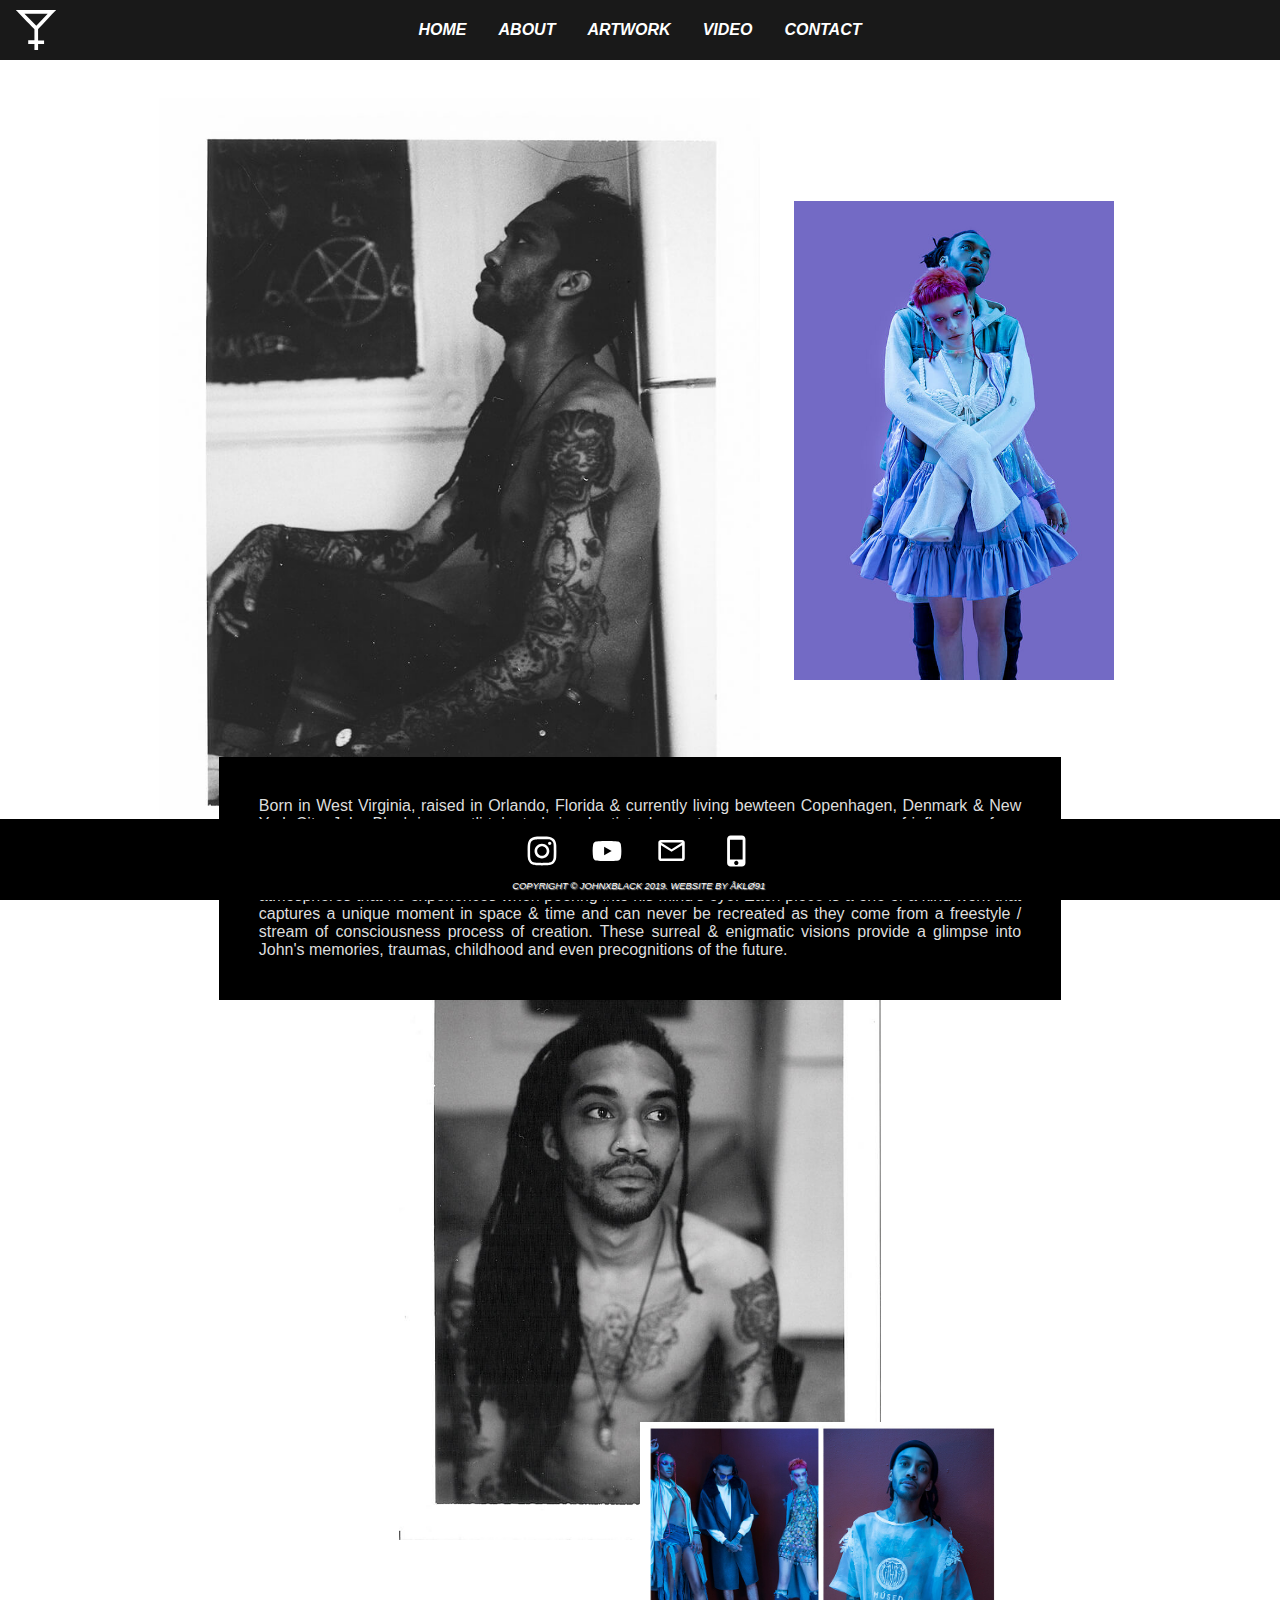
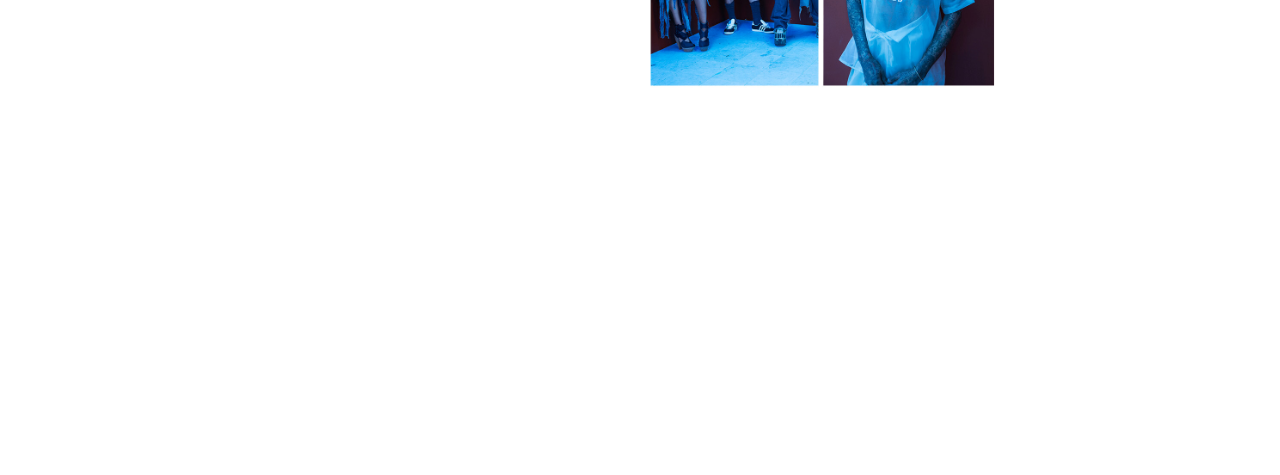
==== about.html @ 9cca1787 "v0.61" ====
<!doctype html>
<html lang="en">
  <head>
    <meta charset="utf-8">
    <meta name="viewport" content="width=device-width, initial-scale=1, shrink-to-fit=no">
    <link rel="stylesheet" type="text/css" href="css/style.css">
    <!-- Google Tag Manager -->
    <script>(function(w,d,s,l,i){w[l]=w[l]||[];w[l].push({'gtm.start':
    new Date().getTime(),event:'gtm.js'});var f=d.getElementsByTagName(s)[0],
    j=d.createElement(s),dl=l!='dataLayer'?'&l='+l:'';j.async=true;j.src=
    'https://www.googletagmanager.com/gtm.js?id='+i+dl;f.parentNode.insertBefore(j,f);
    })(window,document,'script','dataLayer','GTM-PS6SMH6');</script>
    <!-- End Google Tag Manager -->
    <meta name="description" content="JOHNXBLACK IS AN ABSTRACT FUTURIST ARTIST & DESIGNER FROM NEW YORK CITY USA CURRENTLY LIVING IN COPENHAGEN DENMARK">
    <meta name="keywords" content="JOHNXBLACK, JOHN BLACK, MCLIV, AKLO, AKLO91, NEW YORK CITY, NYC, USA, BROOKLYN">
    <meta name="author" content="AKLO91">
    <link rel="apple-touch-icon" sizes="57x57" href="img/apple-icon-57x57.png">
    <link rel="apple-touch-icon" sizes="60x60" href="img/apple-icon-60x60.png">
    <link rel="apple-touch-icon" sizes="72x72" href="img/apple-icon-72x72.png">
    <link rel="apple-touch-icon" sizes="76x76" href="img/apple-icon-76x76.png">
    <link rel="apple-touch-icon" sizes="114x114" href="img/apple-icon-114x114.png">
    <link rel="apple-touch-icon" sizes="120x120" href="img/apple-icon-120x120.png">
    <link rel="apple-touch-icon" sizes="144x144" href="img/apple-icon-144x144.png">
    <link rel="apple-touch-icon" sizes="152x152" href="img/apple-icon-152x152.png">
    <link rel="apple-touch-icon" sizes="180x180" href="img/apple-icon-180x180.png">
    <link rel="icon" type="image/png" sizes="192x192"  href="img/android-icon-192x192.png">
    <link rel="icon" type="image/png" sizes="32x32" href="img/favicon-32x32.png">
    <link rel="icon" type="image/png" sizes="96x96" href="img/favicon-96x96.png">
    <link rel="icon" type="image/png" sizes="16x16" href="img/favicon-16x16.png">
    <link rel="manifest" href="/manifest.json">
    <meta name="msapplication-TileColor" content="#ffffff">
    <meta name="msapplication-TileImage" content="img/ms-icon-144x144.png">
    <meta name="theme-color" content="#ffffff">
    <title>ABOUT JOHNXBLACK ART | OFFICIAL WEBSITE</title>
  </head>
  <body>
    <!-- Google Tag Manager (noscript) -->
        <noscript><iframe src="https://www.googletagmanager.com/ns.html?id=GTM-PS6SMH6"
        height="0" width="0" style="display:none;visibility:hidden"></iframe></noscript>
    <!-- End Google Tag Manager (noscript) -->
    <video id="myVideo2" autoplay loop muted playsinline align="center">
      <source src="img/background2.webm">
    </video>
    <div id="maincontainer">
      <div class="header">
        <label for="navtoggle" class="navtogglelabel">
          <span></span>
        </label>
        <div id="navlogo">
          <a href="index.html"><img src="img/johnxblack_emblem.svg" height="40px" /></a>
        </div>
        <input type="checkbox" id="navtoggle" class="navtoggle">
        <nav>
          <ul>
            <li><a href="index.html">HOME</a></li>
            <li><a href="about.html">ABOUT</a></li>
            <li><a href="artwork.html">ARTWORK</a></li>
            <li><a href="video.html">VIDEO</a></li>
            <li><a href="contact.html">CONTACT</a></li>
          </ul>
        </nav>
      </div>
      <div id="aboutmain" align="center">
        <img id="aboutphoto" src="img/johnxblackphoto01.jpg" /><img id="aboutphoto4" src="img/johnxblackphoto04.jpg" />
        <div id="aboutblock01">
          <p class="about">Born in West Virginia, raised in Orlando, Florida & currently living bewteen Copenhagen, Denmark & New York City, John Black is a mutli-talented visual artist whose style encompasses a range of influences from abstract expressionism to afro-futurism, hardcore & punk music, southern trap rap, film / cinema, to quantum physics & fashion. A majority of his current fine artwork consists of oils & acrylics on canvas, illustration & sculpture. Through his iconic work he attempts to bring you into the complex visions, moods & atmospheres that he experiences when peering into his mind's eye. Each piece is a one of a kind work that captures a unique moment in space & time and can never be recreated as they come from a freestyle / stream of consciousness process of creation. These surreal & enigmatic visions provide a glimpse into John's memories, traumas, childhood and even precognitions of the future.</p>
        </div>
        <img id="aboutphoto2" src="img/johnxblackphoto02.jpg" />
        <img id="aboutphoto3" src="img/johnxblackphoto03.jpg" />
      </div>
      <footer>
        <div id="footrow1">
          <a href="https://www.instagram.com/johnxblack/"><img src="img/instagram.svg" height="40px"/></a> <a href="https://www.youtube.com/user/JClements63"><img src="img/youtube.svg" height="40px"/></a>
          <a href="mailto:john@johnxblack.com"> <img src="img/mail.svg" height="40px"/></a> <a href="tel:1-929-990-5096"><img src="img/iphone.svg" height="40px"></a>
        </div>
        <div id="footrow2">
          <p>COPYRIGHT &copy; JOHNXBLACK 2019. WEBSITE BY <a href="http://aklo91.com">ÅKLØ91</a></p>
        </div>
      </footer>
    </div>
  </body>
  <script> </script> <!-- Avoid Chrome bug of CSS Transition on page load -->
</html>
---- css/style.css ----
html {
  font-family: Helvetica, Courier, sans-serif;
  height: 100%;
}

* {
  cursor: url('../img/cursor.svg'), default;
}

*:active {
  cursor: url('../img/cursor.svg'), default;
}

body {
  margin: 0 auto;
  overflow-x: hidden;
}

#myVideo {
  position: fixed;
  top: 0;
  left: 0;
  min-width: 100%;
  min-height: 100%;
  margin: 0 auto;
  z-index: -1;
}

#myVideo2 {
  position: fixed;
  top: 0;
  left: 0;
  min-width: 100%;
  min-height: 100%;
  margin: 0 auto;
  z-index: -1;
}

#myVideo3 {
  position: fixed;
  top: 0;
  left: 0;
  min-width: 100%;
  min-height: 100%;
  margin: 0 auto;
  z-index: -1;
}

#homecontainer {
  display: grid;
  grid-template: 60px 1fr 75px / 3% 1fr 3%;
  grid-template-areas:
  "header header header"
  ". main ."
  "footer footer footer";
  width: 100vw;
  height: 100vh;
  align-items: center;
  overflow-y: hidden;
}

#homemain {
  grid-area: main;
  align-self: center;
}

#artcontainer {
  display: grid;
  grid-template: 60px 1fr 75px / 3% 1fr 3%;
  grid-template-areas:
  "header header header"
  ". main ."
  "footer footer footer";
  width: 100vw;
  margin-bottom: 12%;
}

#artmain {
  grid-area: main;
}

#videomain {
  grid-area: main;
  padding-top: 1%;
  padding-bottom: 5%;
}

#videomain iframe {
  margin-bottom: 3%;
}

#videomain h1 {
  color: white;
}

.video-responsive{
    overflow:hidden;
    padding-bottom:56.25%;
    position:relative;
    height:0;
}

.video-responsive iframe{
    left:0;
    top:0;
    height:100%;
    width:100%;
    position:absolute;
}

#contactform {
  width: 100%;
  background-color: #000;
  height: 50%;
  padding: 3%;
}

#contactform h1 {
  color: #fff;
  font-size: 2em;
}

#contactform p {
  color: #fff;
  font-size: 1em;
}

#contactform a {
  text-decoration: none;
}

#contactform a:hover {
  opacity: .5;
}

#logo {
  width: 96%;
  transition: .8s ease;
  padding: 2%;
  text-shadow: 2px 2px 3px rgba(0,0,0,0.22);
  margin: 0 auto;
  text-align: center;
  display: grid;
}

#logo:hover {
  -ms-transform: rotate(-45deg); /* IE 9 */
  -webkit-transform: rotate(-45deg); /* Safari prior 9.0 */
  transform: rotate(-45deg); /* Standard syntax */
}

#logo h2 {
  color: #FFFFFF;
  font-style: italic;
  font-size: 1.5em;
  margin: 0 auto;
  padding-top: 2%;
  text-align: justify;
  -ms-text-justify: distribute-all-lines;
  text-justify: distribute-all-lines;
}

#maincontainer {
  display: grid;
  grid-template: 60px 1fr 75px / 3% 1fr 1fr 3%;
  grid-template-areas:
  "header header header header"
  "main main main main"
  "footer footer footer footer";
  width: 100vw;
  overflow-x: hidden;
}

#aboutmain {
  display: grid;
  grid-area: main;
  margin: 3%;
}

#aboutphoto {
  width: 90%;
}

#aboutphoto2 {
  width: 90%;
  position: relative;
  top: -30%;
  justify-self: center;
}

#aboutphoto3 {
  width: 60%;
  position: relative;
  top: -100%;
  margin-left: auto;
}

#aboutphoto4 {
  display: none;
}

#aboutblock01 {
  display: grid;
  justify-self: end;
  margin-left: auto;
  position: relative;
  top: -15%;
  background: black;
  color: #DDD;
  padding: 2%;
  width: 75%;
  text-align: justify;
  z-index: 1;
}

.about {
  padding-left: 2%;
  padding-right: 2%;
}

.header {
  grid-area: header;
  background-color: #000;
  opacity: .90;
  width: 100%;
  height: 100%;
  z-index: 999;
}

#navlogo {
  display: grid;
  justify-content: center;
  align-content: center;
  height: 100%;
}

.navtoggle {
  display: none;
}

.navtoggle:checked ~ nav {
  transform: scale(1, 1);
}

.navtoggle:checked ~ nav a {
  opacity: 1;
}

.navtogglelabel {
  color: #fff;
  position: absolute;
  top: 0;
  left: 0;
  margin-left: 1em;
  height: 60px;
  display: flex;
  align-items: center;
}

.navtogglelabel span,
.navtogglelabel span::before,
.navtogglelabel span::after {
  display: block;
  background: white;
  height: 2px;
  width: 2em;
  position: relative;
}

.navtogglelabel span::before,
.navtogglelabel span::after {
  content: '';
  position: absolute;
}

.navtogglelabel span::before {
  bottom: 7px;
}

.navtogglelabel span::after {
  top: 7px;
}

nav {
  position: absolute;
  text-align: left;
  left: 0;
  background: #000;
  width: 100%;
  transform: scale(1, 0);
  transform-origin: top;
  transition: transform .1s ease-in-out;
  z-index: 999;
}

nav ul {
  margin: 0;
  padding: 0;
  list-style: none;
}

nav li {
  margin: 1em;
}

nav a {
  color: #fff;
  opacity: 0;
  text-decoration: none;
  font-size: 1.25rem;
  font-weight: bold;
  font-style: italic;
  transition: opacity .1s ease-in-out;
}

nav a:hover {
  color: #555;
}

h1 {
  color: #000;
  font-weight: bold;
  font-style: italic;
}

footer {
  position: fixed;
  bottom: 0;
  background: black;
  display: grid;
  grid-auto-flow: row;
  grid-area: footer;
  width: 100%;
  align-items: center;
  justify-content: center;
  text-shadow: 1px 1px 1px #AAA;
  text-align: center;
  padding-top: 1%;
  z-index: 999;
}

footer p {
  color: #fff;
  font-size: 7pt;
  font-style: italic;
}

footer a {
    transition: .2s ease;
    text-decoration: none;
    color: #fff;
    padding-right: 1%;
}

footer a:hover {
  opacity: .5;
}

#homefooter {
  display: grid;
  grid-auto-flow: row;
  grid-area: footer;
  width: 100%;
  align-items: center;
  justify-content: center;
  text-shadow: 1px 1px 1px #AAA;
  text-align: center;
  z-index: 999;
}

#homefooter p {
  color: #fff;
  font-size: 7pt;
  font-style: italic;
}

#homefooter a {
    transition: .3s ease;
    text-decoration: none;
    color: #fff;
    padding-right: 1%;
}

#homefooter a:hover {
  opacity: .5;
}

#footrow1 {
  display: grid;
  grid-auto-flow: column;
  align-items: center;
}

#footrow2 {
  width: 260px;
}

* {
  box-sizing: border-box
}

.mySlides1, .mySlides2, .mySlides3 {
  display: none
}
img {
  vertical-align: middle;
}
      /* Slideshow container */
        .slideshow-container {
            max-width: 600px;
            position: relative;
            margin: auto;
            }
            /* Next & previous buttons */
            .prev, .next {
            cursor: pointer;
            position: absolute;
            top: 50%;
            display: flex;
            width: auto;
            padding: 16px;
            margin-top: -22px;
            color: white;
            font-weight: bold;
            font-size: 18px;
            transition: 0.6s ease;
            border-radius: 0 3px 3px 0;
            user-select: none;
            }
            /* Position the "next button" to the right */
            .next {
              right: 0;
              border-radius: 3px 0 0 3px;
            }
            /* On hover, add a grey background color */
            .prev:hover, .next:hover {
              background-color: #f1f1f1;
              color: black;
            }



@media (min-width: 420px){

.navtogglelabel {
  display: none;
}

.header {
  display: grid;
  grid-template-columns: 1fr auto 1fr 1fr;
}

#navlogo {
  padding-left: 4%;
  justify-content: start;
}

#logo {
  width: 40%;
  transition: .8s ease;
}

#logo:hover {
  -ms-transform: rotate(-45deg); /* IE 9 */
  -webkit-transform: rotate(-45deg); /* Safari prior 9.0 */
  transform: rotate(-45deg); /* Standard syntax */
}

#logo h2 {
  font-size: 2em;
  text-align: center;
}

nav {
  all: unset;
  grid-column: 3 / 4;
  display: grid;
  align-content: center;
  justify-content: center;
}

nav ul {
  display: grid;
  grid-auto-flow: column;
}

nav a {
  opacity: 1;
  font-size: 1rem;
  transition: .1s ease;
  position: relative;
}

nav a::before {
  content: '';
  display: block;
  height: 3px;
  background: #DDD;
  position: absolute;
  top: 0.4rem;
  left: 0;
  right: 0;
  transform: scale(0, 1);
  transform-origin: left;
  transition: transform ease-in-out 250ms;
}

nav a:hover {
  color: #555;
}

nav a:hover::before {
  transform: scale(1,1);
}

#aboutphoto {
  display: grid;
  width: 50%;
  margin-right: auto;
  margin-left: 10%;
}

#aboutphoto2 {
  width: 40%;
  position: relative;
  top: -25%;
  justify-self: center;
}

#aboutphoto3 {
  width: 30%;
  position: relative;
  top: -100%;
  margin-left: auto;
  margin-right: 20%;
}

#aboutphoto4 {
  margin-left: auto;
  display: flex;
  width: 25%;
  position: absolute;
  margin-top: 8%;
  margin-right: 7%;
  margin-left: 59%;
}

#aboutblock01 {
  display: grid;
  margin: 0 auto;
  top: -35%;
  background: black;
  color: #DDD;
  padding: 2%;
  width: 70%;
  text-align: justify;
  z-index: 1;
}

.videocenter {
  align: center;
  width: 60%;
}

#contactform {
  width: 40%;
  padding-bottom: 2%;
}

}
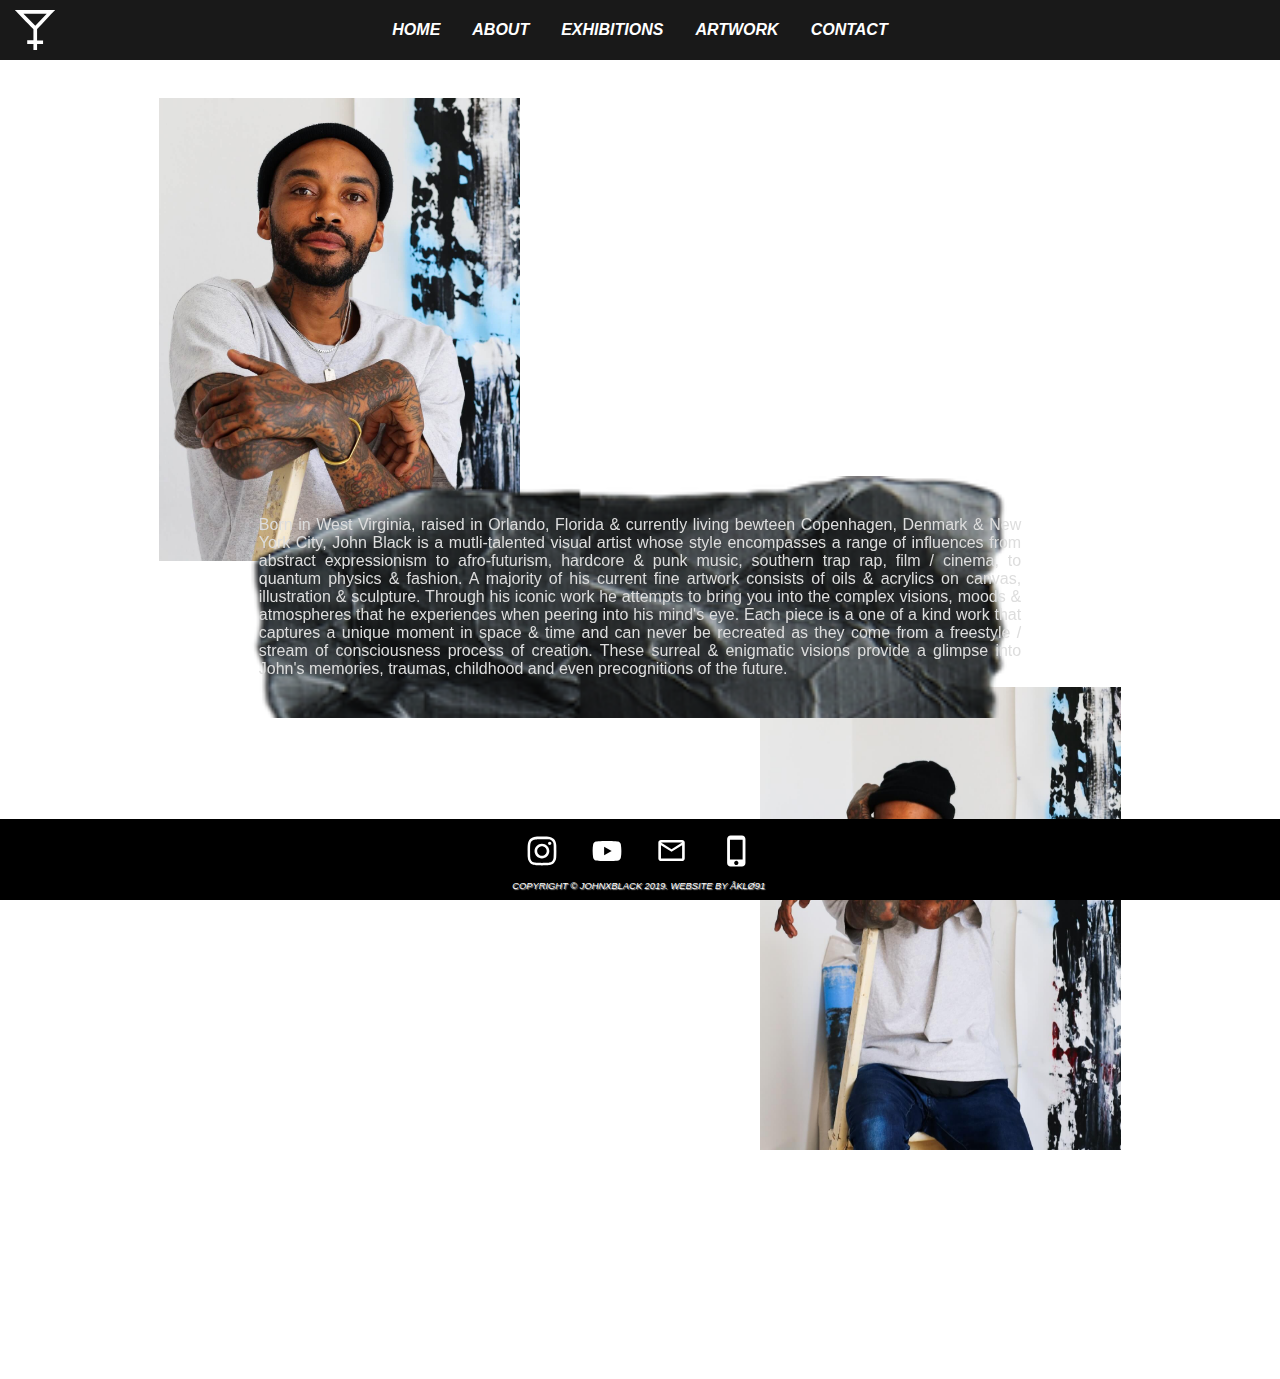
==== commit 2e378c1b: "v0.63" ====
--- a/about.html
+++ b/about.html
@@ -38,8 +38,8 @@
         <noscript><iframe src="https://www.googletagmanager.com/ns.html?id=GTM-PS6SMH6"
         height="0" width="0" style="display:none;visibility:hidden"></iframe></noscript>
     <!-- End Google Tag Manager (noscript) -->
-    <video id="myVideo2" autoplay loop muted playsinline align="center">
-      <source src="img/background2.webm">
+    <video id="myVideo2" preload="auto" autoplay loop muted playsinline webkit-playsinline align="center">
+      <source src="img/background2.mp4">
     </video>
     <div id="maincontainer">
       <div class="header">
@@ -54,19 +54,18 @@
           <ul>
             <li><a href="index.html">HOME</a></li>
             <li><a href="about.html">ABOUT</a></li>
+            <li><a href="exhibitions.html">EXHIBITIONS</a></li>
             <li><a href="artwork.html">ARTWORK</a></li>
-            <li><a href="video.html">VIDEO</a></li>
             <li><a href="contact.html">CONTACT</a></li>
           </ul>
         </nav>
       </div>
       <div id="aboutmain" align="center">
-        <img id="aboutphoto" src="img/johnxblackphoto01.jpg" /><img id="aboutphoto4" src="img/johnxblackphoto04.jpg" />
+        <img id="aboutphoto" src="img/johnxblackphoto01.jpg" />
         <div id="aboutblock01">
           <p class="about">Born in West Virginia, raised in Orlando, Florida & currently living bewteen Copenhagen, Denmark & New York City, John Black is a mutli-talented visual artist whose style encompasses a range of influences from abstract expressionism to afro-futurism, hardcore & punk music, southern trap rap, film / cinema, to quantum physics & fashion. A majority of his current fine artwork consists of oils & acrylics on canvas, illustration & sculpture. Through his iconic work he attempts to bring you into the complex visions, moods & atmospheres that he experiences when peering into his mind's eye. Each piece is a one of a kind work that captures a unique moment in space & time and can never be recreated as they come from a freestyle / stream of consciousness process of creation. These surreal & enigmatic visions provide a glimpse into John's memories, traumas, childhood and even precognitions of the future.</p>
         </div>
         <img id="aboutphoto2" src="img/johnxblackphoto02.jpg" />
-        <img id="aboutphoto3" src="img/johnxblackphoto03.jpg" />
       </div>
       <footer>
         <div id="footrow1">
--- a/css/style.css
+++ b/css/style.css
@@ -17,12 +17,12 @@
 }
 
 #myVideo {
-  position: fixed;
+  position: absolute;
+  margin: 0 auto;
   top: 0;
-  left: 0;
+  left: -960px;
   min-width: 100%;
   min-height: 100%;
-  margin: 0 auto;
   z-index: -1;
 }
 
@@ -108,9 +108,19 @@
     position:absolute;
 }
 
+.formbackground {
+  display: inline;
+  z-index: -1;
+  position: absolute;
+  height: 35%;
+  width: 80%;
+  margin: 0 auto;
+  left: 12%;
+}
+
 #contactform {
+  display: block;
   width: 100%;
-  background-color: #000;
   height: 50%;
   padding: 3%;
 }
@@ -141,12 +151,6 @@
   margin: 0 auto;
   text-align: center;
   display: grid;
-}
-
-#logo:hover {
-  -ms-transform: rotate(-45deg); /* IE 9 */
-  -webkit-transform: rotate(-45deg); /* Safari prior 9.0 */
-  transform: rotate(-45deg); /* Standard syntax */
 }
 
 #logo h2 {
@@ -188,29 +192,19 @@
   justify-self: center;
 }
 
-#aboutphoto3 {
-  width: 60%;
-  position: relative;
-  top: -100%;
-  margin-left: auto;
-}
-
-#aboutphoto4 {
-  display: none;
-}
-
 #aboutblock01 {
   display: grid;
   justify-self: end;
   margin-left: auto;
   position: relative;
-  top: -15%;
-  background: black;
+  top: -12%;
   color: #DDD;
-  padding: 2%;
-  width: 75%;
+  padding: 10%;
+  width: 80%;
   text-align: justify;
   z-index: 1;
+  background-image: url("../img/papertexture3.png");
+  background-size: 100%;
 }
 
 .about {
@@ -457,7 +451,7 @@
 }
 
 #logo {
-  width: 40%;
+  width: 33%;
   transition: .8s ease;
 }
 
@@ -499,6 +493,7 @@
   background: #DDD;
   position: absolute;
   top: 0.4rem;
+  bottom: -.75em;
   left: 0;
   right: 0;
   transform: scale(0, 1);
@@ -514,48 +509,42 @@
   transform: scale(1,1);
 }
 
+#myVideo {
+  position: fixed;
+  margin: 0 auto;
+  top: 0;
+  left: 0;
+  min-width: 100%;
+  min-height: 100%;
+  z-index: -1;
+}
+
 #aboutphoto {
   display: grid;
-  width: 50%;
+  width: 30%;
   margin-right: auto;
   margin-left: 10%;
 }
 
 #aboutphoto2 {
-  width: 40%;
+  width: 30%;
   position: relative;
   top: -25%;
-  justify-self: center;
-}
-
-#aboutphoto3 {
-  width: 30%;
-  position: relative;
-  top: -100%;
-  margin-left: auto;
-  margin-right: 20%;
-}
-
-#aboutphoto4 {
-  margin-left: auto;
-  display: flex;
-  width: 25%;
-  position: absolute;
-  margin-top: 8%;
-  margin-right: 7%;
-  margin-left: 59%;
+  justify-self: end;
+  margin-right: 10%;
 }
 
 #aboutblock01 {
   display: grid;
   margin: 0 auto;
   top: -35%;
-  background: black;
   color: #DDD;
   padding: 2%;
   width: 70%;
   text-align: justify;
   z-index: 1;
+  background-image: url("../img/papertexture2.png") no-repeat;
+  background-size: 100%;
 }
 
 .videocenter {
@@ -563,6 +552,16 @@
   width: 60%;
 }
 
+.formbackground {
+  display: inline;
+  z-index: -1;
+  position: absolute;
+  height: 35%;
+  width: 40%;
+  margin: 0 auto;
+  left: 31%;
+}
+
 #contactform {
   width: 40%;
   padding-bottom: 2%;
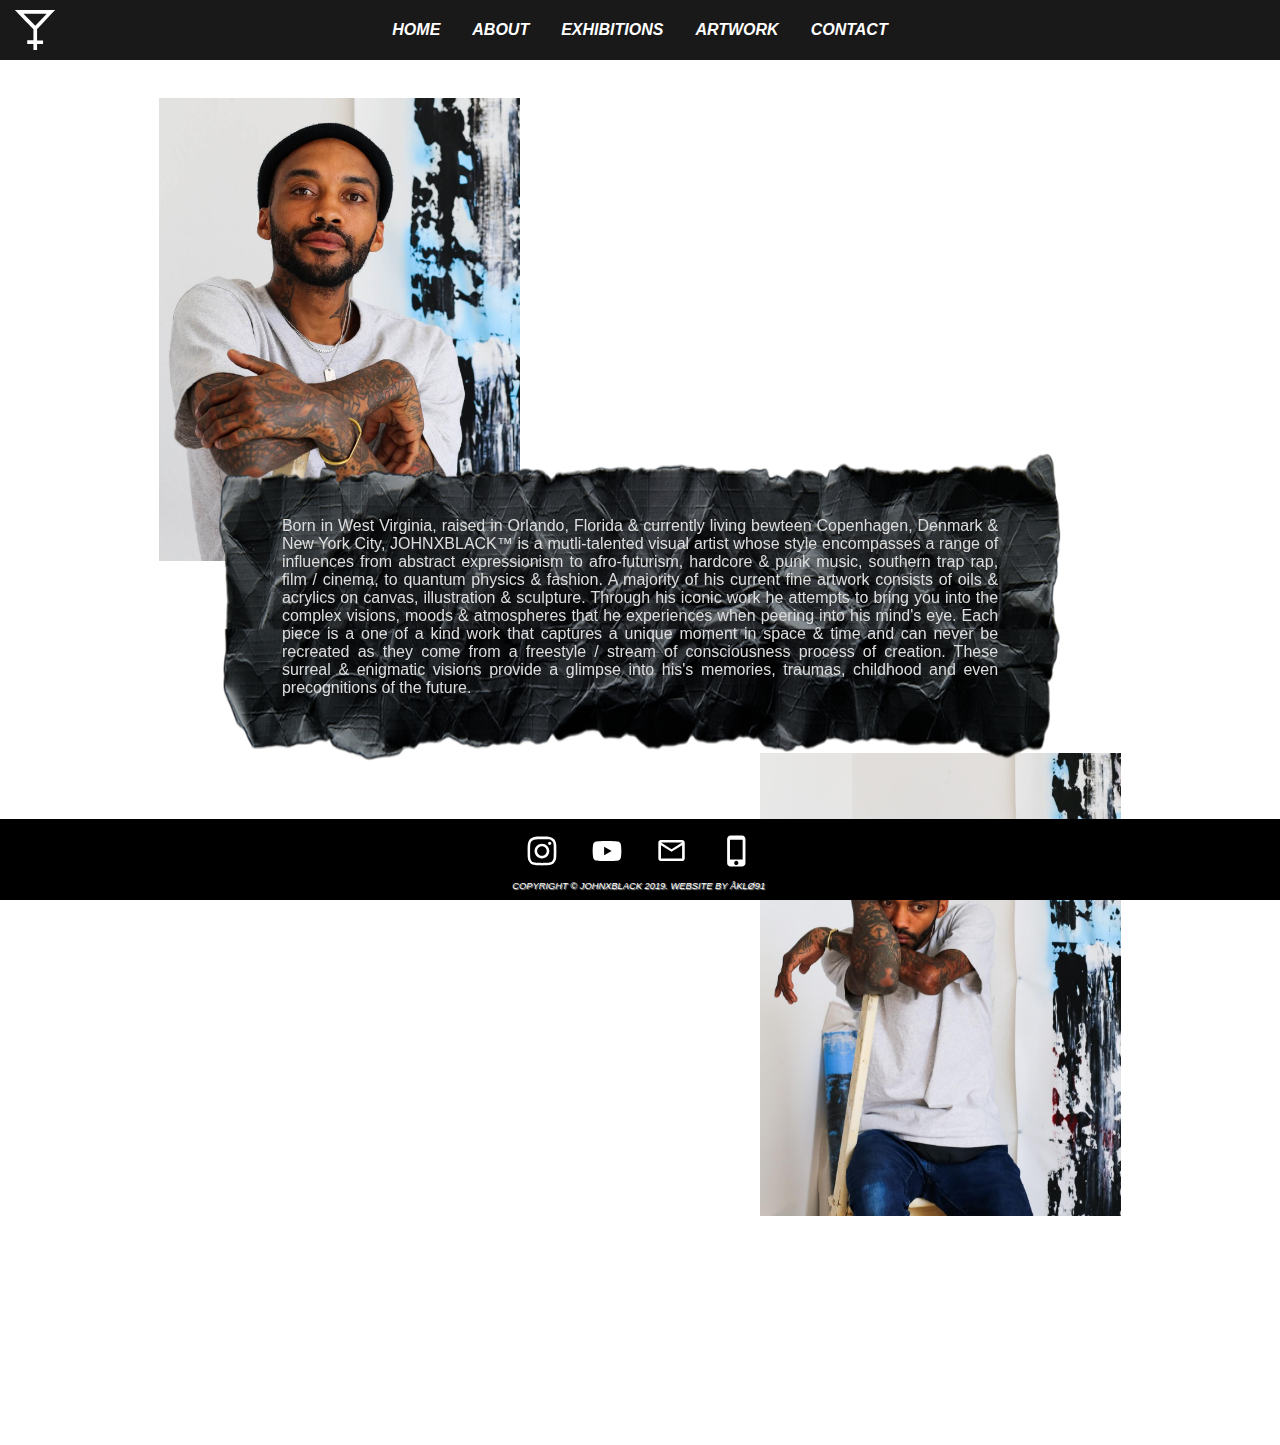
==== commit 9920c853: "v0.64" ====
--- a/about.html
+++ b/about.html
@@ -63,7 +63,7 @@
       <div id="aboutmain" align="center">
         <img id="aboutphoto" src="img/johnxblackphoto01.jpg" />
         <div id="aboutblock01">
-          <p class="about">Born in West Virginia, raised in Orlando, Florida & currently living bewteen Copenhagen, Denmark & New York City, John Black is a mutli-talented visual artist whose style encompasses a range of influences from abstract expressionism to afro-futurism, hardcore & punk music, southern trap rap, film / cinema, to quantum physics & fashion. A majority of his current fine artwork consists of oils & acrylics on canvas, illustration & sculpture. Through his iconic work he attempts to bring you into the complex visions, moods & atmospheres that he experiences when peering into his mind's eye. Each piece is a one of a kind work that captures a unique moment in space & time and can never be recreated as they come from a freestyle / stream of consciousness process of creation. These surreal & enigmatic visions provide a glimpse into John's memories, traumas, childhood and even precognitions of the future.</p>
+          <p class="about">Born in West Virginia, raised in Orlando, Florida & currently living bewteen Copenhagen, Denmark & New York City, JOHNXBLACK&trade; is a mutli-talented visual artist whose style encompasses a range of influences from abstract expressionism to afro-futurism, hardcore & punk music, southern trap rap, film / cinema, to quantum physics & fashion. A majority of his current fine artwork consists of oils & acrylics on canvas, illustration & sculpture. Through his iconic work he attempts to bring you into the complex visions, moods & atmospheres that he experiences when peering into his mind's eye. Each piece is a one of a kind work that captures a unique moment in space & time and can never be recreated as they come from a freestyle / stream of consciousness process of creation. These surreal & enigmatic visions provide a glimpse into his's memories, traumas, childhood and even precognitions of the future.</p>
         </div>
         <img id="aboutphoto2" src="img/johnxblackphoto02.jpg" />
       </div>
--- a/css/style.css
+++ b/css/style.css
@@ -79,20 +79,6 @@
   grid-area: main;
 }
 
-#videomain {
-  grid-area: main;
-  padding-top: 1%;
-  padding-bottom: 5%;
-}
-
-#videomain iframe {
-  margin-bottom: 3%;
-}
-
-#videomain h1 {
-  color: white;
-}
-
 .video-responsive{
     overflow:hidden;
     padding-bottom:56.25%;
@@ -108,21 +94,13 @@
     position:absolute;
 }
 
-.formbackground {
-  display: inline;
-  z-index: -1;
-  position: absolute;
-  height: 35%;
-  width: 80%;
-  margin: 0 auto;
-  left: 12%;
-}
-
 #contactform {
   display: block;
   width: 100%;
   height: 50%;
   padding: 3%;
+  background-image: url("../img/papertexture.png");
+  background-size: 100% 100%;
 }
 
 #contactform h1 {
@@ -179,6 +157,10 @@
   display: grid;
   grid-area: main;
   margin: 3%;
+}
+
+#aboutmain h1 {
+  color: #fff;
 }
 
 #aboutphoto {
@@ -219,6 +201,12 @@
   width: 100%;
   height: 100%;
   z-index: 999;
+}
+
+.flyer {
+  margin: 0 auto;
+  width: 95%;
+  padding-bottom: 5%;
 }
 
 #navlogo {
@@ -539,17 +527,19 @@
   margin: 0 auto;
   top: -35%;
   color: #DDD;
-  padding: 2%;
+  padding: 4%;
   width: 70%;
   text-align: justify;
   z-index: 1;
-  background-image: url("../img/papertexture2.png") no-repeat;
-  background-size: 100%;
-}
-
-.videocenter {
-  align: center;
-  width: 60%;
+  background-image: url("../img/papertexture2.png");
+  background-size: 100% 100%;
+}
+
+.flyer {
+  display: grid;
+  align-self: center;
+  margin: 0 auto;
+  width: 40%;
 }
 
 .formbackground {
@@ -563,7 +553,7 @@
 }
 
 #contactform {
-  width: 40%;
+  width: 30%;
   padding-bottom: 2%;
 }
 
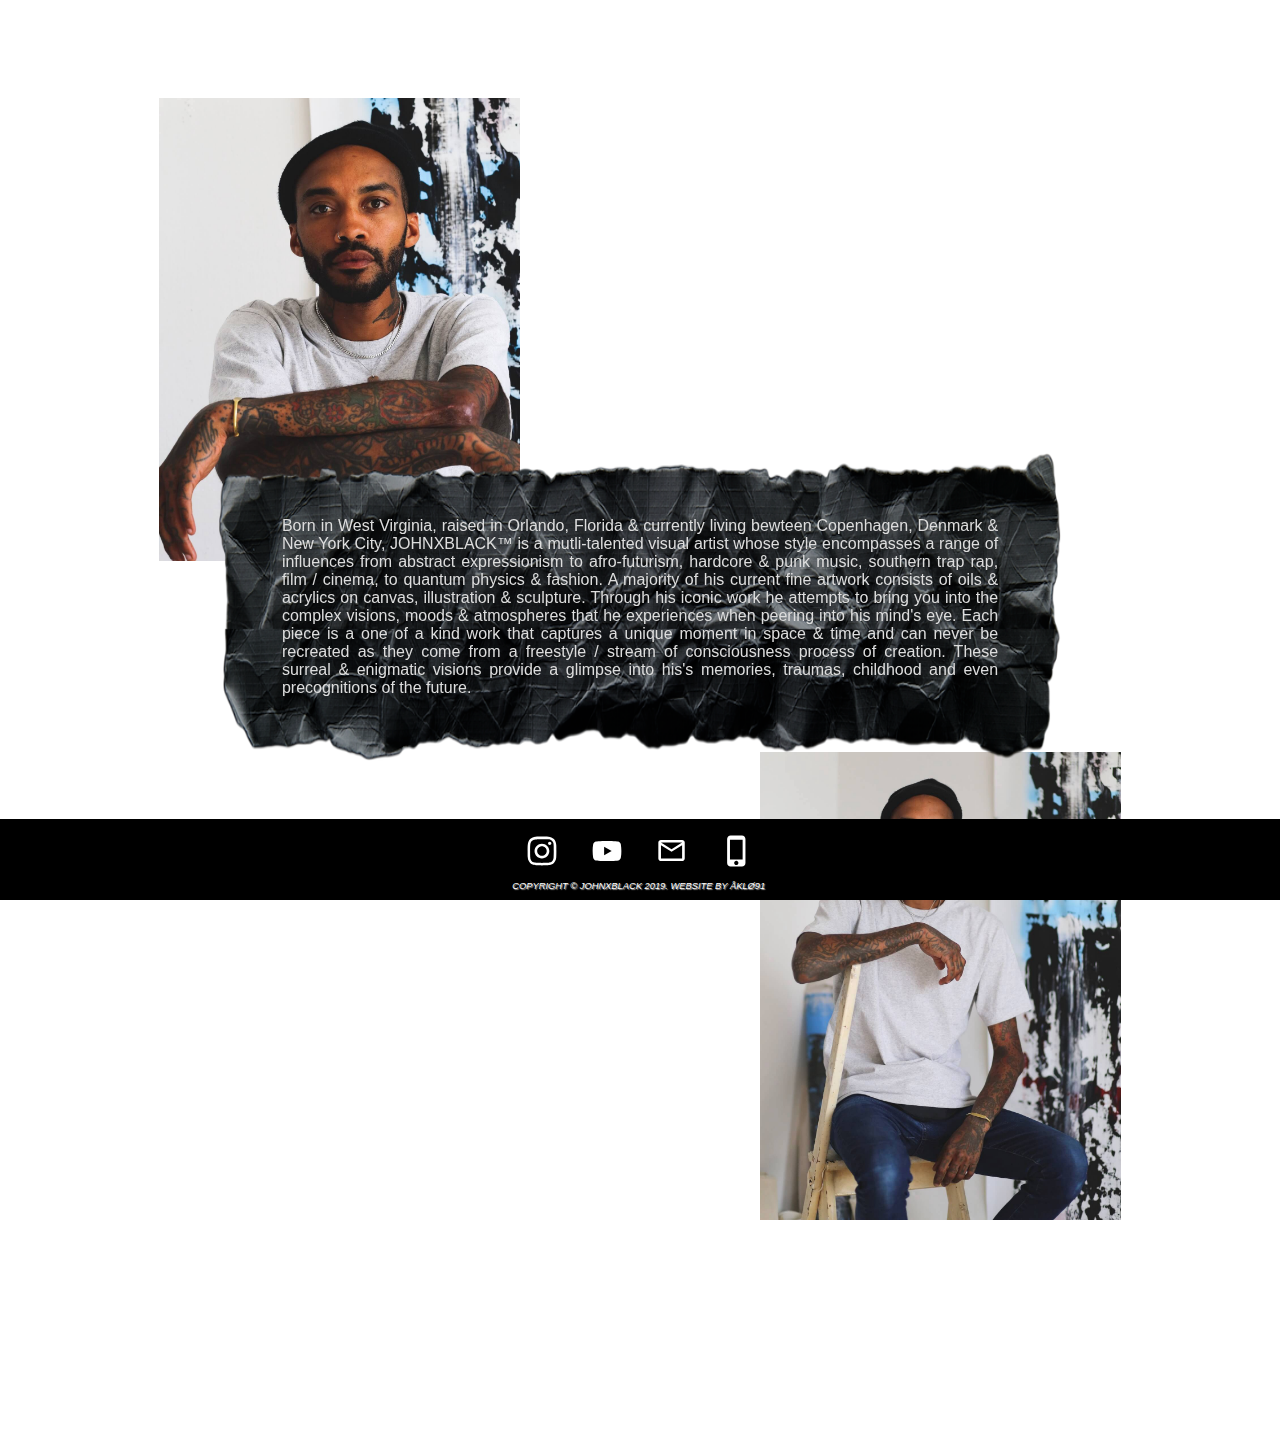
==== commit a95881e7: "v0.70" ====
--- a/about.html
+++ b/about.html
@@ -61,7 +61,7 @@
         </nav>
       </div>
       <div id="aboutmain" align="center">
-        <img id="aboutphoto" src="img/johnxblackphoto01.jpg" />
+        <img id="aboutphoto" src="img/johnxblackphoto03.jpg" />
         <div id="aboutblock01">
           <p class="about">Born in West Virginia, raised in Orlando, Florida & currently living bewteen Copenhagen, Denmark & New York City, JOHNXBLACK&trade; is a mutli-talented visual artist whose style encompasses a range of influences from abstract expressionism to afro-futurism, hardcore & punk music, southern trap rap, film / cinema, to quantum physics & fashion. A majority of his current fine artwork consists of oils & acrylics on canvas, illustration & sculpture. Through his iconic work he attempts to bring you into the complex visions, moods & atmospheres that he experiences when peering into his mind's eye. Each piece is a one of a kind work that captures a unique moment in space & time and can never be recreated as they come from a freestyle / stream of consciousness process of creation. These surreal & enigmatic visions provide a glimpse into his's memories, traumas, childhood and even precognitions of the future.</p>
         </div>
--- a/css/style.css
+++ b/css/style.css
@@ -20,9 +20,9 @@
   position: absolute;
   margin: 0 auto;
   top: 0;
-  left: -960px;
+  left: -540px;
   min-width: 100%;
-  min-height: 100%;
+  height: 100vh;
   z-index: -1;
 }
 
@@ -140,6 +140,8 @@
   text-align: justify;
   -ms-text-justify: distribute-all-lines;
   text-justify: distribute-all-lines;
+  text-align: center;
+  white-space: nowrap;
 }
 
 #maincontainer {
@@ -196,7 +198,6 @@
 
 .header {
   grid-area: header;
-  background-color: #000;
   opacity: .90;
   width: 100%;
   height: 100%;
@@ -267,7 +268,6 @@
   position: absolute;
   text-align: left;
   left: 0;
-  background: #000;
   width: 100%;
   transform: scale(1, 0);
   transform-origin: top;
@@ -397,7 +397,7 @@
             .prev, .next {
             cursor: pointer;
             position: absolute;
-            top: 50%;
+            top: 45%;
             display: flex;
             width: auto;
             padding: 16px;
@@ -451,7 +451,6 @@
 
 #logo h2 {
   font-size: 2em;
-  text-align: center;
 }
 
 nav {
@@ -503,7 +502,7 @@
   top: 0;
   left: 0;
   min-width: 100%;
-  min-height: 100%;
+  height: auto;
   z-index: -1;
 }
 
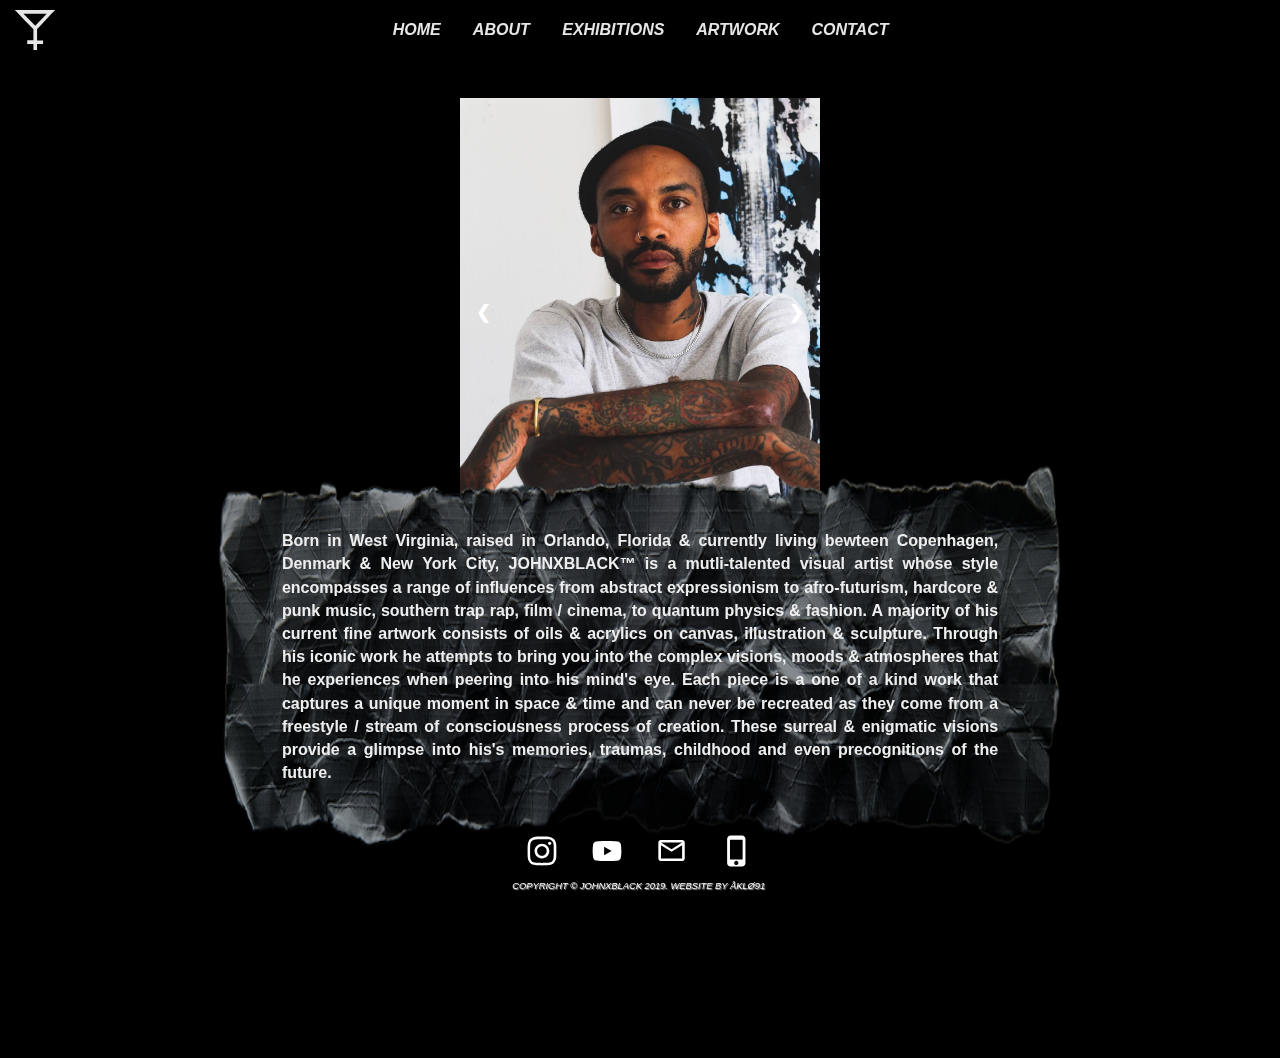
==== commit fe1f6c22: "v077" ====
--- a/about.html
+++ b/about.html
@@ -61,11 +61,22 @@
         </nav>
       </div>
       <div id="aboutmain" align="center">
-        <img id="aboutphoto" src="img/johnxblackphoto03.jpg" />
+        <div class="slideshow-container" uk-lightbox="animation: slide" id="aboutphoto">
+          <div class="mySlides1">
+            <a href="img/johnxblackphoto03.jpg"><img src="img/johnxblackphoto03.jpg" style="width:100%"></a>
+          </div>
+          <div class="mySlides1">
+            <a href="img/johnxblackphoto02.jpg" ><img src="img/johnxblackphoto02.jpg" style="width:100%"></a>
+          </div>
+          <div class="mySlides1">
+            <a href="img/johnxblackphoto01.jpg" ><img src="img/johnxblackphoto01.jpg" style="width:100%"></a>
+          </div>
+          <div class="prev" onclick="plusSlides(-1, 0)">&#10094;</div>
+          <div class="next" onclick="plusSlides(1, 0)">&#10095;</div>
+        </div>
         <div id="aboutblock01">
           <p class="about">Born in West Virginia, raised in Orlando, Florida & currently living bewteen Copenhagen, Denmark & New York City, JOHNXBLACK&trade; is a mutli-talented visual artist whose style encompasses a range of influences from abstract expressionism to afro-futurism, hardcore & punk music, southern trap rap, film / cinema, to quantum physics & fashion. A majority of his current fine artwork consists of oils & acrylics on canvas, illustration & sculpture. Through his iconic work he attempts to bring you into the complex visions, moods & atmospheres that he experiences when peering into his mind's eye. Each piece is a one of a kind work that captures a unique moment in space & time and can never be recreated as they come from a freestyle / stream of consciousness process of creation. These surreal & enigmatic visions provide a glimpse into his's memories, traumas, childhood and even precognitions of the future.</p>
         </div>
-        <img id="aboutphoto2" src="img/johnxblackphoto02.jpg" />
       </div>
       <footer>
         <div id="footrow1">
@@ -78,5 +89,29 @@
       </footer>
     </div>
   </body>
-  <script> </script> <!-- Avoid Chrome bug of CSS Transition on page load -->
+  <script>
+    var slideIndex = [1,1,1];
+    var slideId = ["mySlides1", "mySlides2", "mySlides3"]
+    showSlides(1, 0);
+    showSlides(1, 1);
+    showSlides(1, 2);
+
+    function plusSlides(n, no) {
+      showSlides(slideIndex[no] += n, no);
+    }
+
+    function showSlides(n, no) {
+      var i;
+      var x = document.getElementsByClassName(slideId[no]);
+      if (n > x.length) {slideIndex[no] = 1}
+      if (n < 1) {slideIndex[no] = x.length}
+      for (i = 0; i < x.length; i++) {
+        x[i].style.display = "none";
+      }
+      x[slideIndex[no]-1].style.display = "block";
+    }
+
+  </script>
+  <script src="js/uikit.js"></script>
+  <script src="js/uikit-icons.js"></script>
 </html>
--- a/css/style.css
+++ b/css/style.css
@@ -1,6 +1,9 @@
 html {
   font-family: Helvetica, Courier, sans-serif;
   height: 100%;
+  background-color: #000;
+  overflow-x: hidden;
+  max-width: 100%;
 }
 
 * {
@@ -14,16 +17,22 @@
 body {
   margin: 0 auto;
   overflow-x: hidden;
+  max-width: 100%;
+}
+
+p {
+  color: #eee;
 }
 
 #myVideo {
   position: absolute;
   margin: 0 auto;
   top: 0;
-  left: -540px;
+  left: -72px;
   min-width: 100%;
   height: 100vh;
   z-index: -1;
+  overflow-x: hidden;
 }
 
 #myVideo2 {
@@ -77,6 +86,11 @@
 
 #artmain {
   grid-area: main;
+  margin-top: 5%;
+}
+
+.art {
+  width: 100%;
 }
 
 .video-responsive{
@@ -167,6 +181,7 @@
 
 #aboutphoto {
   width: 90%;
+  justify-self: center;
 }
 
 #aboutphoto2 {
@@ -181,19 +196,22 @@
   justify-self: end;
   margin-left: auto;
   position: relative;
-  top: -12%;
+  top: -11%;
   color: #DDD;
   padding: 10%;
-  width: 80%;
+  width: 95%;
   text-align: justify;
   z-index: 1;
   background-image: url("../img/papertexture3.png");
-  background-size: 100%;
+  background-size: 100% auto;
+  background-repeat: no-repeat;
 }
 
 .about {
   padding-left: 2%;
   padding-right: 2%;
+  line-height: 1.45em;
+  font-weight: bold;
 }
 
 .header {
@@ -288,6 +306,9 @@
 nav a {
   color: #fff;
   opacity: 0;
+  padding: 1%;
+  padding-right: 2%;
+  padding-top: 1%;
   text-decoration: none;
   font-size: 1.25rem;
   font-weight: bold;
@@ -296,11 +317,11 @@
 }
 
 nav a:hover {
-  color: #555;
+  color: #CCC;
 }
 
 h1 {
-  color: #000;
+  color: #EEE;
   font-weight: bold;
   font-style: italic;
 }
@@ -308,7 +329,6 @@
 footer {
   position: fixed;
   bottom: 0;
-  background: black;
   display: grid;
   grid-auto-flow: row;
   grid-area: footer;
@@ -471,6 +491,7 @@
   font-size: 1rem;
   transition: .1s ease;
   position: relative;
+  background: none;
 }
 
 nav a::before {
@@ -489,7 +510,7 @@
 }
 
 nav a:hover {
-  color: #555;
+  color: #CCC;
 }
 
 nav a:hover::before {
@@ -509,8 +530,6 @@
 #aboutphoto {
   display: grid;
   width: 30%;
-  margin-right: auto;
-  margin-left: 10%;
 }
 
 #aboutphoto2 {
@@ -524,7 +543,7 @@
 #aboutblock01 {
   display: grid;
   margin: 0 auto;
-  top: -35%;
+  top: -25%;
   color: #DDD;
   padding: 4%;
   width: 70%;
@@ -538,7 +557,7 @@
   display: grid;
   align-self: center;
   margin: 0 auto;
-  width: 40%;
+  width: 30%;
 }
 
 .formbackground {
@@ -556,4 +575,8 @@
   padding-bottom: 2%;
 }
 
-}
+.art {
+  width: 80%;
+}
+
+}
